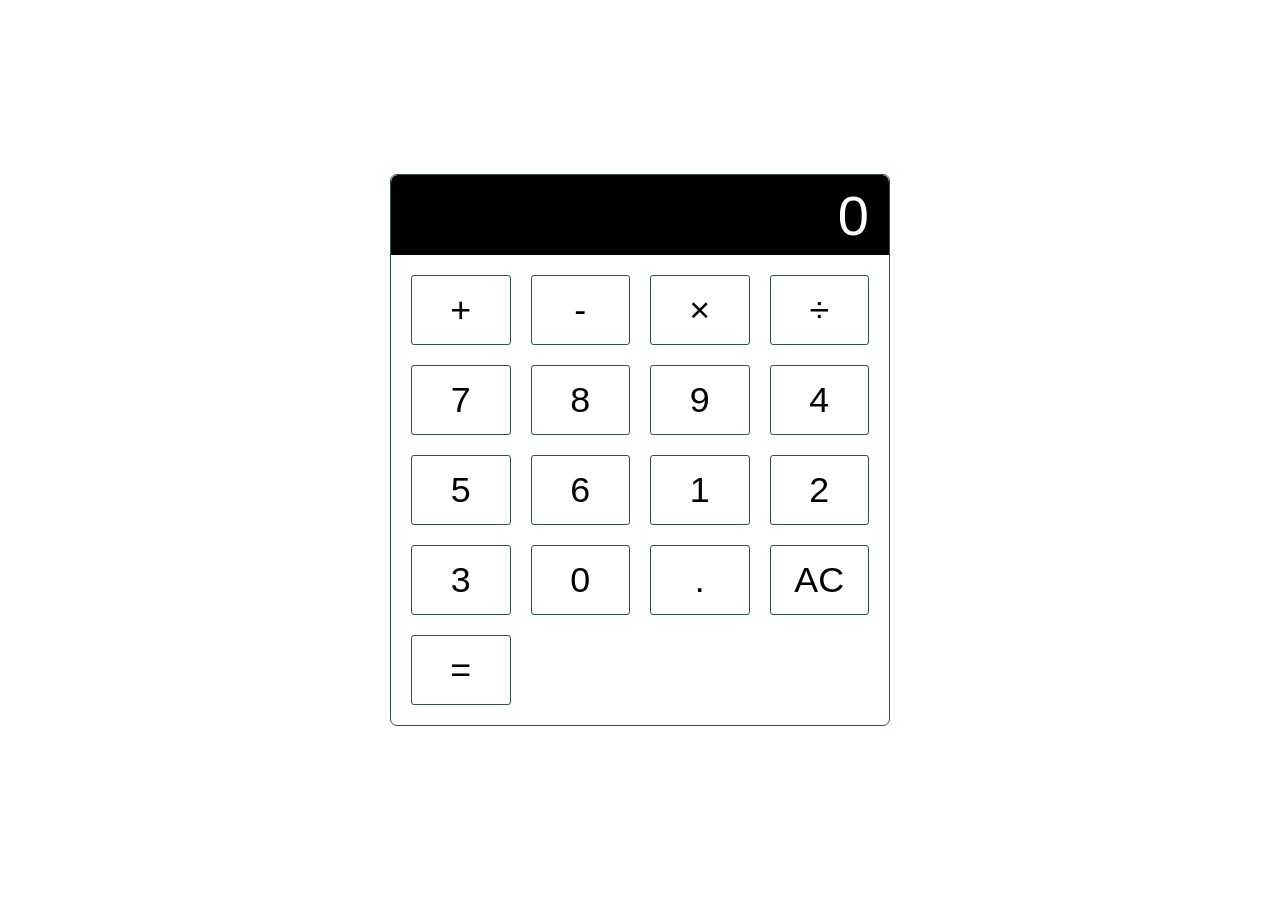
==== Calculator/calculator.html @ 53a1c684 "calculator" ====
<!DOCTYPE html>
<html lang="en">
	<head>
		<title>Calculator</title>
		<meta charset="utf-8">
        <link rel="stylesheet" href="./css/styles.css">
		<script src="JS/main.js"></script>
	</head>
	<body>
		<div class="calculator">
            <input type="text" class="calculator-screen" value="0" disabled/>
            <div class="calculator-keys">
                <button type="button" class="operator" value="+" onclick="operatorClick(this.value)">+</button>
                <button type="button" class="operator" value="-" onclick="operatorClick(this.value)">-</button>
                <button type="button" class="operator" value="*" onclick="operatorClick(this.value)">&times;</button>
                <button type="button" class="operator" value="/" onclick="operatorClick(this.value)">&divide;</button>

                <button type="button" value="7" onclick="numberClick(this.value)">7</button>
                <button type="button" value="8" onclick="numberClick(this.value)">8</button>
                <button type="button" value="9" onclick="numberClick(this.value)">9</button>

                <button type="button" value="4" onclick="numberClick(this.value)">4</button>
                <button type="button" value="5" onclick="numberClick(this.value)">5</button>
                <button type="button" value="6" onclick="numberClick(this.value)">6</button>

                <button type="button" value="1" onclick="numberClick(this.value)">1</button>
                <button type="button" value="2" onclick="numberClick(this.value)">2</button>
                <button type="button" value="3" onclick="numberClick(this.value)">3</button>
                
                <button type="button" value="0" onclick="numberClick(this.value)">0</button>
                <button type="button" class="decimal function" value="." onclick="numberClick(this.value)">.</button>
                <button type="button" class="all-clear function" value="all-clear">AC</button>

                <button type="button" class="equal-sign operator" value="=" onclick="equalsClick()">=</button>
            </div>
        </div>
	</body>
</html>
---- Calculator/css/styles.css ----
html {
    font-size:70%;
    box-sizing:border-box;
}

*, *::before, *::after {
    margin:0;
    padding:0;
    box-sizing: inherit;
}

.calculator {
    border: 1px solid darkslategray;
    border-radius: 7px;
    position: absolute;
    top: 50%;
    left: 50%;
    transform: translate(-50%, -50%);
    width: 500px;
}

.calculator-screen {
    width: 100%;
    font-size: 5rem;
    height: 80px;
    border: none;
    background-color: black;
    color: white;
    text-align: right;
    padding-right: 20px;
    padding-left: 20px;
    border-radius: 7px 7px 0px 0px;
    

}


 button {
    height: 70px;
    border-radius: 3px;
    border: 1px solid darkslategray;
    background-color: transparent;
    font-size: 3.2rem;
    color:black;

 }



 .calculator-keys {
   display: grid;
   grid-template-columns: repeat(4, 1fr);
   grid-gap: 20px;
   padding: 20px;

 }
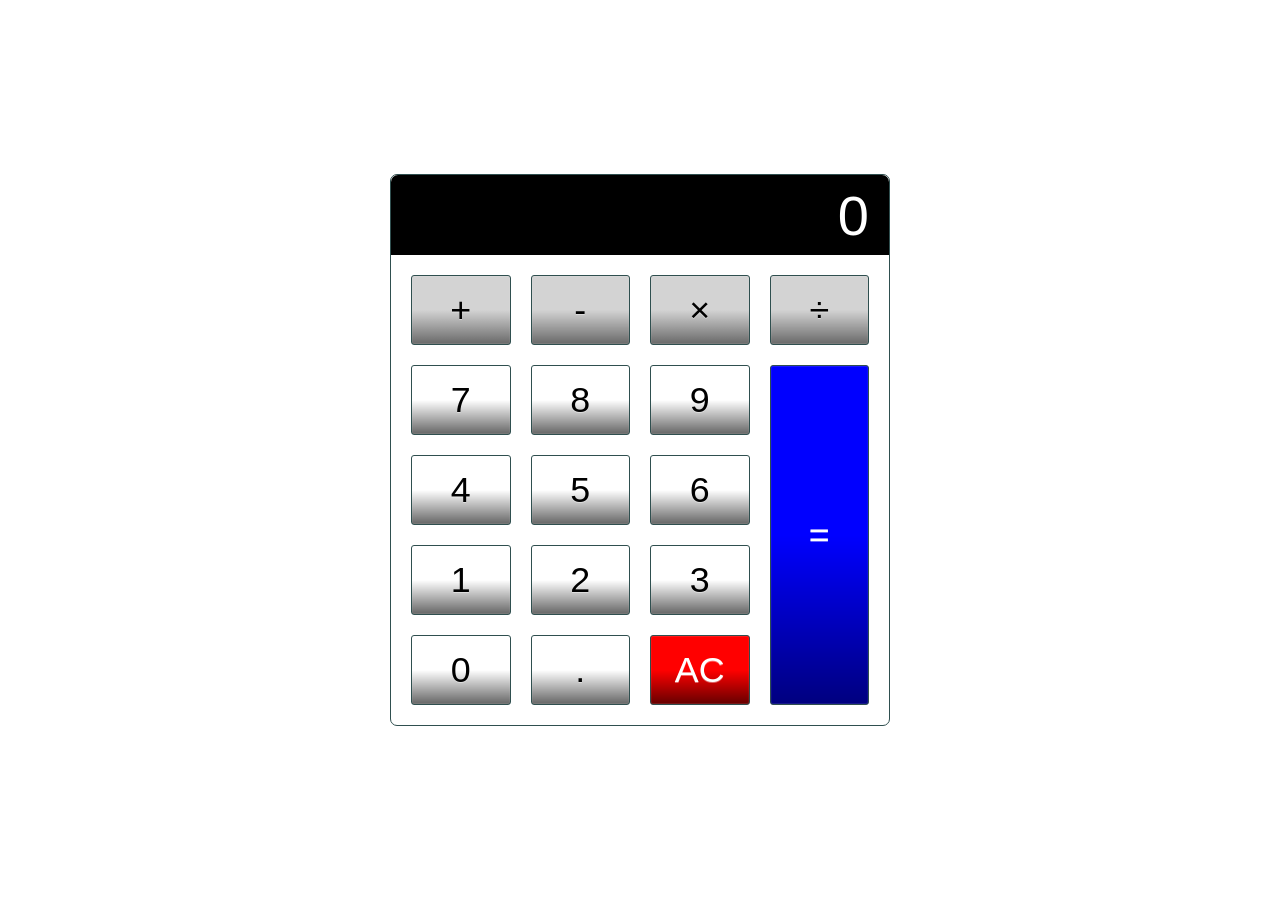
==== commit d9ca076b: "calculator 4" ====
--- a/Calculator/calculator.html
+++ b/Calculator/calculator.html
@@ -29,7 +29,7 @@
                 
                 <button type="button" value="0" onclick="numberClick(this.value)">0</button>
                 <button type="button" class="decimal function" value="." onclick="numberClick(this.value)">.</button>
-                <button type="button" class="all-clear function" value="all-clear">AC</button>
+                <button type="button" class="all-clear function" value="all-clear" onclick="reset()">AC</button>
 
                 <button type="button" class="equal-sign operator" value="=" onclick="equalsClick()">=</button>
             </div>
--- a/Calculator/css/styles.css
+++ b/Calculator/css/styles.css
@@ -42,10 +42,17 @@
     background-color: transparent;
     font-size: 3.2rem;
     color:black;
-
+    background-image: linear-gradient(to bottom, transparent, transparent 50%, rgba(0,0,0,0.6));
+    text-shadow: 0 1px rgba(255,255,255,.4);
+    box-shadow: inset 0 0 0 1px rgba(255,255,255,0.05),
+    inset 0 1px 0 0 rgba(255, 255, 255, .05),
+    inset 0 -1px 0 0 rgba(255, 255, 255, .05),
+    0 1px 0 0 rgba(255, 255, 255, .05);
  }
 
-
+button:hover {
+    background-color: #e1e1e1
+}
 
  .calculator-keys {
    display: grid;
@@ -53,4 +60,35 @@
    grid-gap: 20px;
    padding: 20px;
 
+ }
+
+ .operator {
+    color: black;
+    background-image: linear-gradient(to bottom, transparent, transparent 50%, rgba(0, 0, 0, 0.5));
+    background-color: lightgray;
+ }
+
+ .all-clear {
+    background-color: red;
+    border-color: darkslategray;
+    color: #fff;
+ }
+
+ .equal-sign {
+    background-color: blue;
+    border-color:darkslategrey;
+    color: #fff;
+    height: 100%;
+    grid-area: 2/4/6/5;
+ }
+
+ .equal-sign:hover {
+    background-color:darkblue;
+ }
+
+ .calculator-keys {
+    display:grid;
+    grid-template-columns: repeat(4, 1fr);
+    grid-gap: 20px;
+    padding: 20px;
  }
